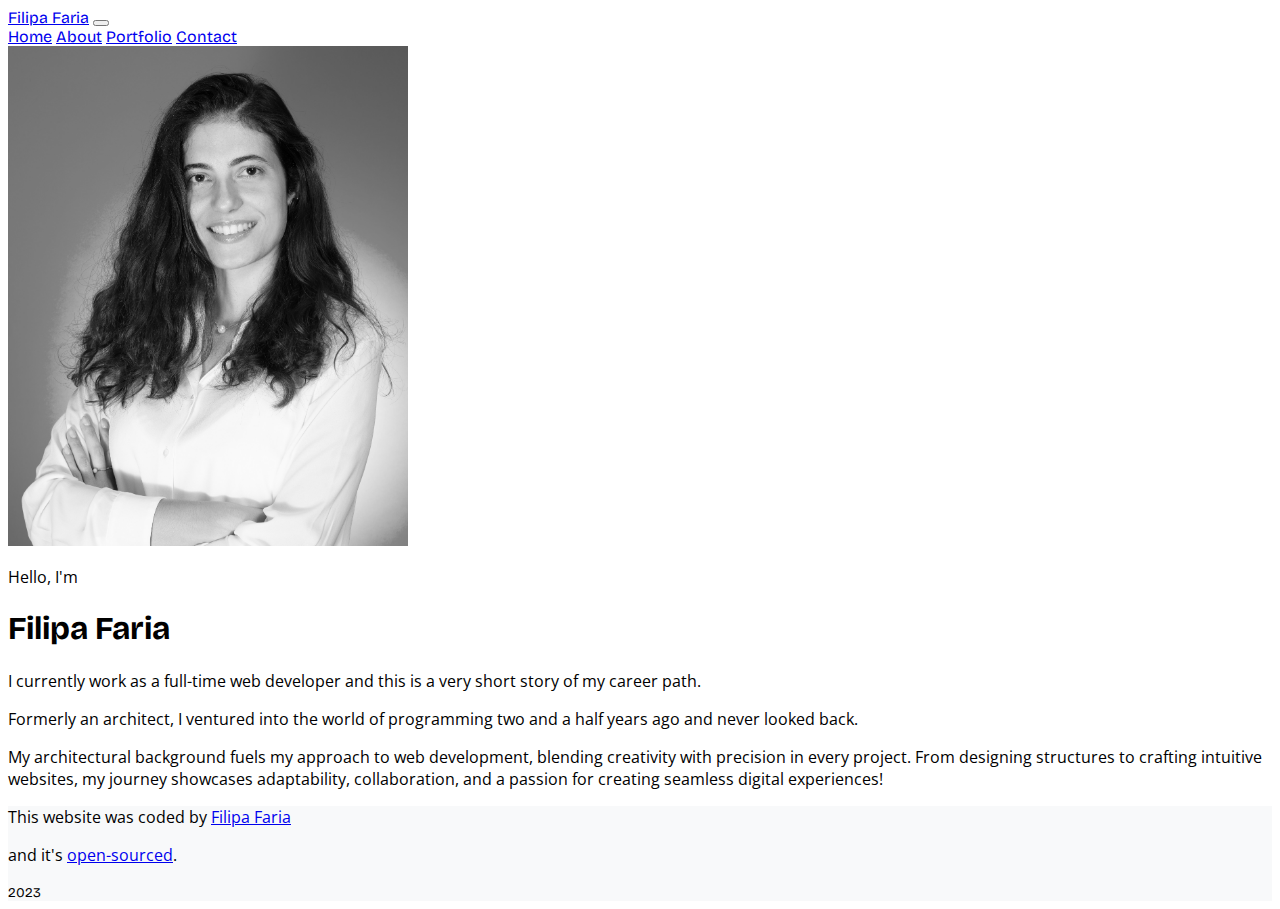
==== about.html @ d4f0f977 "updated work page" ====
<!DOCTYPE html>
<html lang="en">

<head>
    <meta charset="UTF-8">
    <meta name="viewport" content="width=device-width, initial-scale=1.0">
    <meta name="description"
        content="Unveiling Filipa's code: Pursuing Digital Excellence in Web Development. Explore my portfolio for a glimpse into a world of contemporary designs and clean code. Your online vision, brought to life.">
    <!-- Bootstrap CSS -->
    <link href="https://cdn.jsdelivr.net/npm/bootstrap@5.3.1/dist/css/bootstrap.min.css" rel="stylesheet"
        integrity="sha384-4bw+/aepP/YC94hEpVNVgiZdgIC5+VKNBQNGCHeKRQN+PtmoHDEXuppvnDJzQIu9" crossorigin="anonymous">
    <link rel="stylesheet" href="styles/style.css">
    <link rel="preconnect" href="https://fonts.googleapis.com">
    <link rel="preconnect" href="https://fonts.gstatic.com" crossorigin>
    <link
        href="https://fonts.googleapis.com/css2?family=Bricolage+Grotesque:opsz,wght@10..48,200;10..48,400;10..48,700&display=swap"
        rel="stylesheet">
    <link href="https://fonts.googleapis.com/css2?family=Open+Sans&display=swap" rel="stylesheet">
    <title>About - Filipa</title>
</head>

<body>
    <nav class="navbar navbar-expand-lg bg-light px-3 px-sm-5 sticky-top">
        <div class="container-fluid">
            <a class="navbar-brand" href="#">Filipa Faria</a>
            <button class="navbar-toggler" type="button" data-bs-toggle="collapse" data-bs-target="#navbarNavAltMarkup"
                aria-controls="navbarNavAltMarkup" aria-expanded="false" aria-label="Toggle navigation">
                <span class="navbar-toggler-icon"></span>
            </button>
            <div class="collapse navbar-collapse justify-content-end" id="navbarNavAltMarkup">
                <div class="navbar-nav text-center">
                    <a class="nav-link active" aria-current="page" href="index.html">Home</a>
                    <a class="nav-link" href="about.html">About</a>
                    <a class="nav-link" href="work.html">Portfolio</a>
                    <a class="nav-link" href="#">Contact</a>
                </div>
            </div>
        </div>
    </nav>

    <div class="container-fluid p-5">
        <div class="container">
            <di class="row">
                <div class="col-12 col-sm-6 text-center text-sm-end">
                    <img src="images/filipa-faria-photo-bw.jpg" style="max-height:500px;" class="img-fluid rounded"
                        alt="Filipa Faria">
                </div>
                <div class="col-12 col-sm-6">
                    <p class="mt-3 mt-sm-0">Hello, I'm</p>
                    <h1>Filipa Faria</h1>
                    <p class="mt-3">I currently work as a full-time web developer and this is a very short story of my
                        career path.</p>
                    <p> Formerly an architect, I ventured into the world of programming two and a half years ago and
                        never looked back. </p>
                    <p>My architectural background fuels my approach to
                        web development, blending creativity with precision in every project. From designing structures
                        to crafting
                        intuitive websites, my journey showcases adaptability, collaboration, and a passion for creating
                        seamless digital
                        experiences!</p>
                </div>
        </div>
    </div>
    </div>

    <footer>
        <div class="container-fluid p-5">
            <div class="row justify-content-center">
                <div class="col-8 col-sm-6 text-center">
                    <p class="fw-bold">
                        This website was coded by <a class="text-decoration-none"
                            href="https://www.linkedin.com/in/filipapaesdefaria/">Filipa Faria</a>
                    </p>
                    <p>
                        and it's <a class="text-decoration-none"
                            href="https://github.com/filipa-pf/portfolio-project">open-sourced</a>.
                    </p>
                    <small class="text-muted">2023</small>
                </div>
            </div>
        </div>
    </footer>

    <!-- Bootstrap JS -->
    <script src="https://cdn.jsdelivr.net/npm/bootstrap@5.3.1/dist/js/bootstrap.bundle.min.js"
        integrity="sha384-HwwvtgBNo3bZJJLYd8oVXjrBZt8cqVSpeBNS5n7C8IVInixGAoxmnlMuBnhbgrkm"
        crossorigin="anonymous"></script>
</body>

</html>
---- styles/style.css ----
:root{
    --primary-color: #d5d4d4;
    --body-font-family:'Bricolage Grotesque', sans-serif;
    --paragraph-font-family:'Open Sans', sans-serif;
}
body {
    font-family: var(--body-font-family);
}
p {
    font-family: var(--paragraph-font-family);
}
.job-title{
    font-size: 1.2em;
}
footer {
  background-color: rgba(248,249,250,1);  
}
.btn-dark-reverse{
--bs-btn-color: black !important;
--bs-btn-bg: none;
}
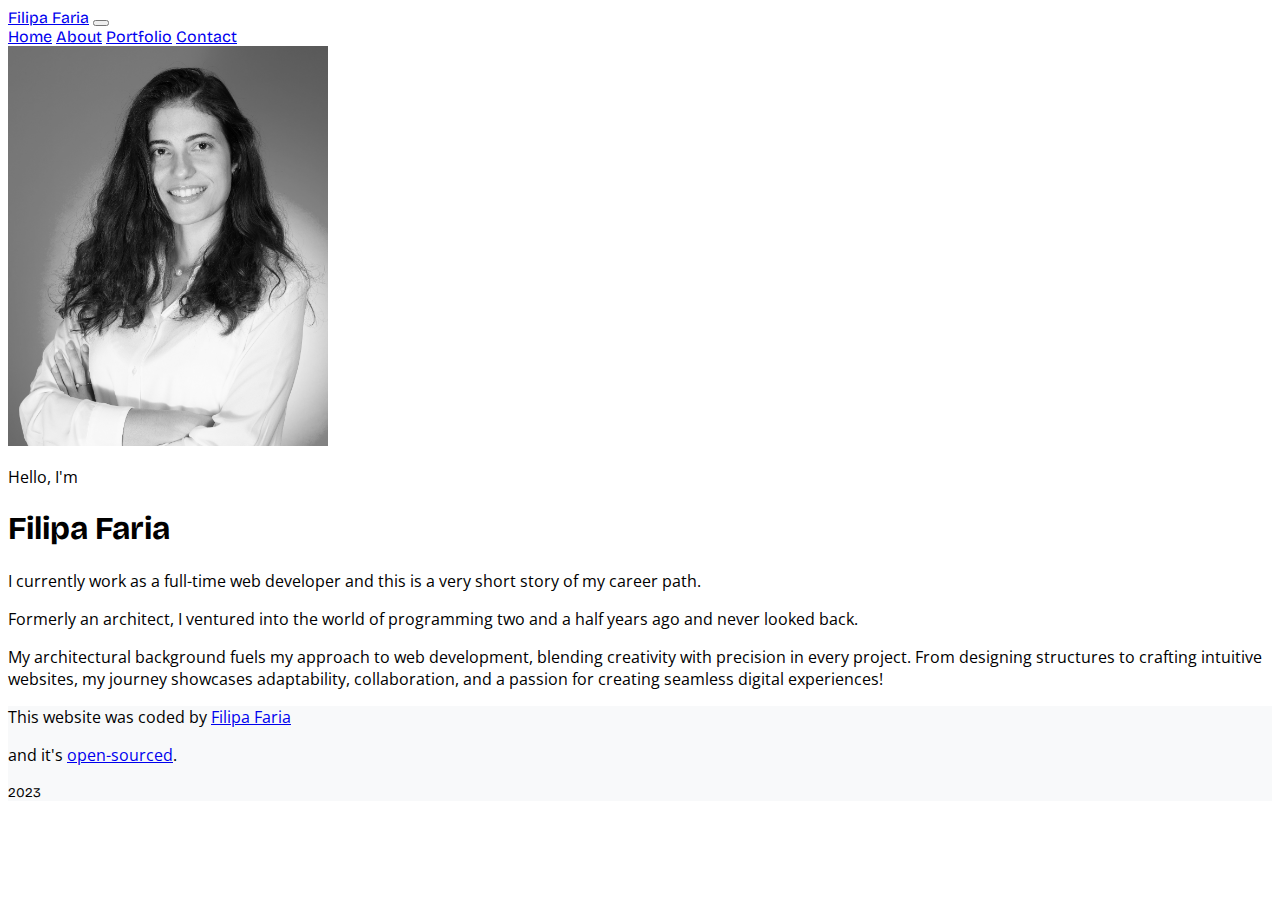
==== commit ea815647: "changed img height" ====
--- a/about.html
+++ b/about.html
@@ -31,7 +31,7 @@
                 <div class="navbar-nav text-center">
                     <a class="nav-link active" aria-current="page" href="index.html">Home</a>
                     <a class="nav-link" href="about.html">About</a>
-                    <a class="nav-link" href="work.html">Portfolio</a>
+                    <a class="nav-link" href="portfolio.html">Portfolio</a>
                     <a class="nav-link" href="#">Contact</a>
                 </div>
             </div>
@@ -42,7 +42,7 @@
         <div class="container">
             <di class="row">
                 <div class="col-12 col-sm-6 text-center text-sm-end">
-                    <img src="images/filipa-faria-photo-bw.jpg" style="max-height:500px;" class="img-fluid rounded"
+                    <img src="images/filipa-faria-photo-bw.jpg" style="max-height:400px;" class="img-fluid rounded"
                         alt="Filipa Faria">
                 </div>
                 <div class="col-12 col-sm-6">
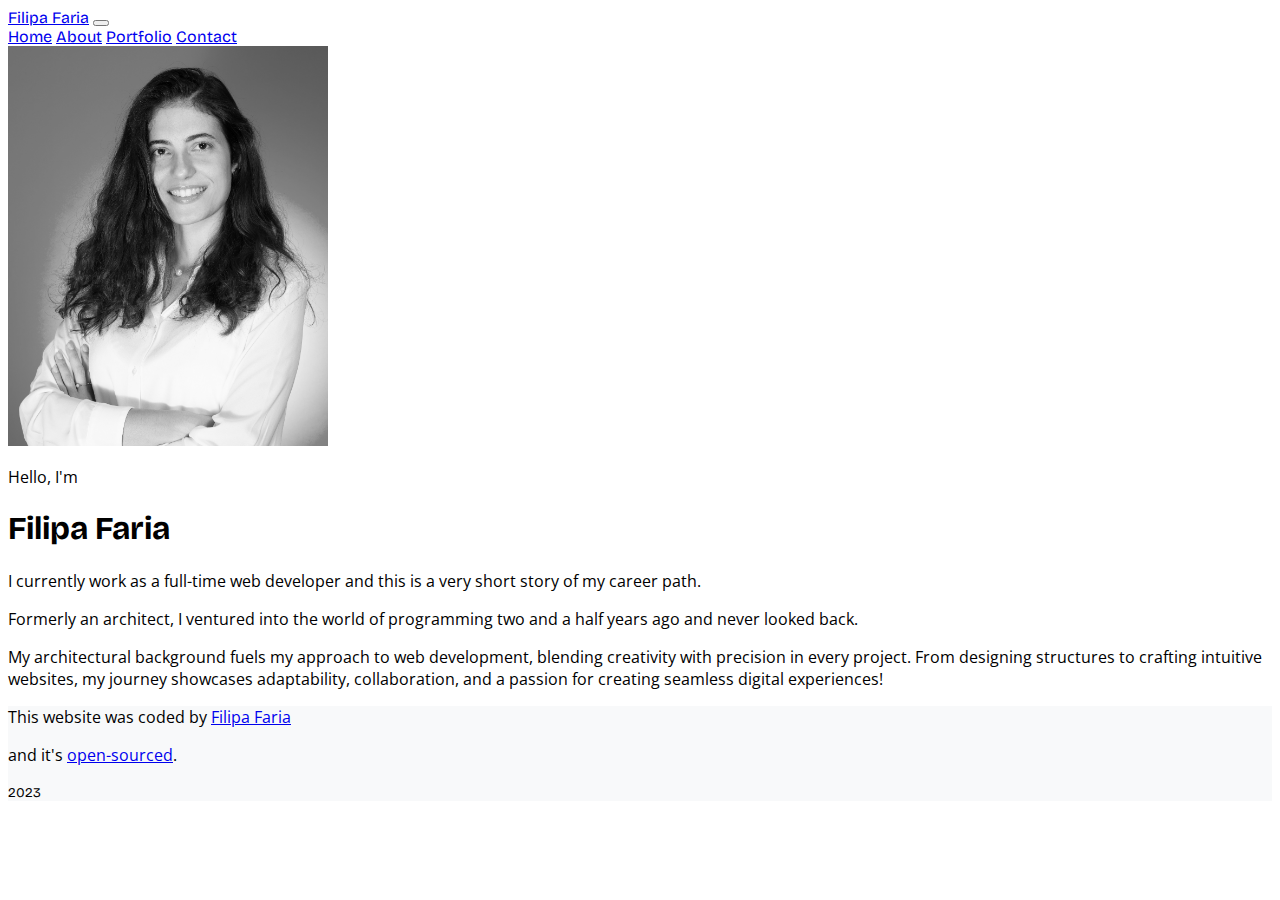
==== commit a5b62a11: "added link to home" ====
--- a/about.html
+++ b/about.html
@@ -22,7 +22,7 @@
 <body>
     <nav class="navbar navbar-expand-lg bg-light px-3 px-sm-5 sticky-top">
         <div class="container-fluid">
-            <a class="navbar-brand" href="#">Filipa Faria</a>
+            <a class="navbar-brand" href="index.html">Filipa Faria</a>
             <button class="navbar-toggler" type="button" data-bs-toggle="collapse" data-bs-target="#navbarNavAltMarkup"
                 aria-controls="navbarNavAltMarkup" aria-expanded="false" aria-label="Toggle navigation">
                 <span class="navbar-toggler-icon"></span>
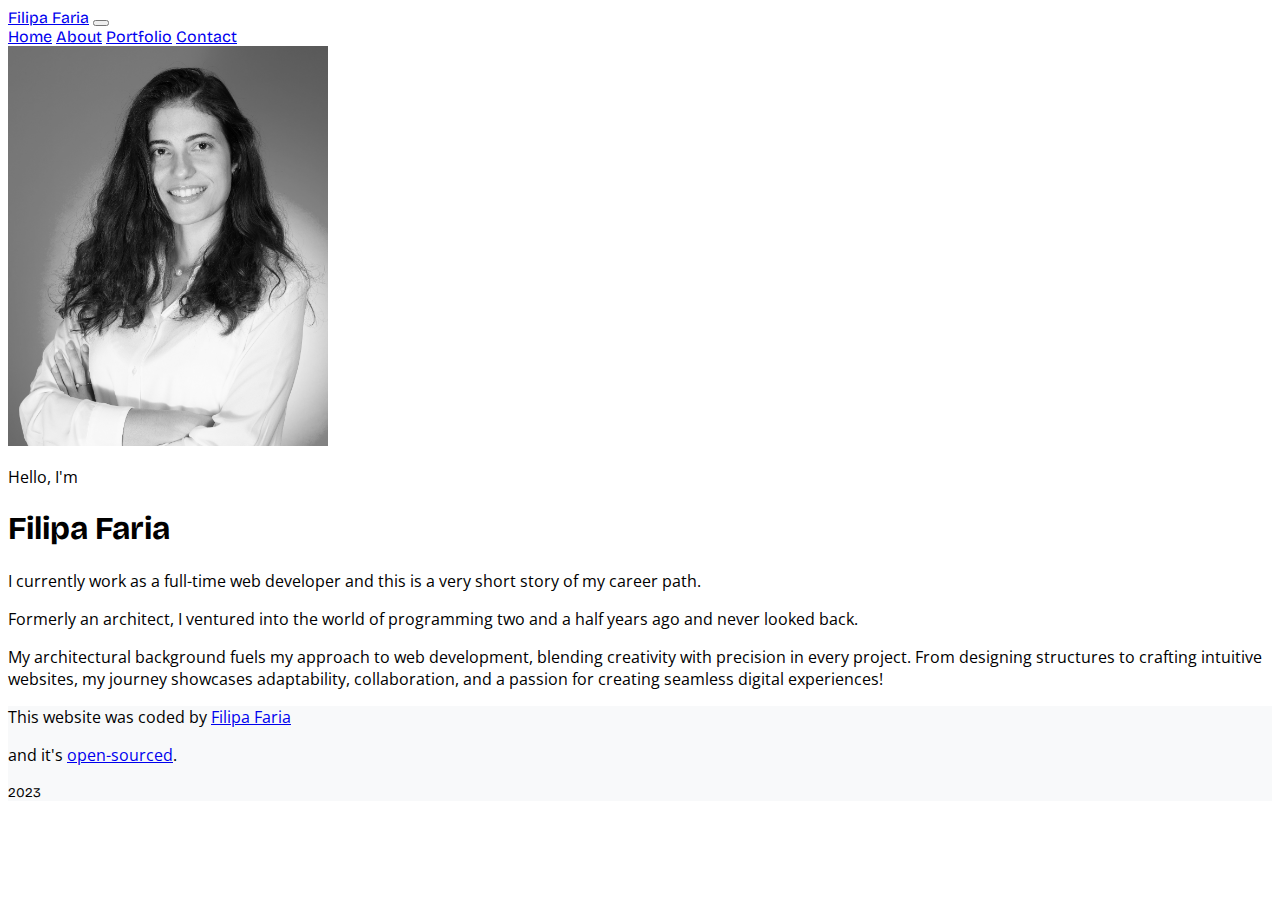
==== commit 2c265915: "changed text" ====
--- a/about.html
+++ b/about.html
@@ -29,8 +29,8 @@
             </button>
             <div class="collapse navbar-collapse justify-content-end" id="navbarNavAltMarkup">
                 <div class="navbar-nav text-center">
-                    <a class="nav-link active" aria-current="page" href="index.html">Home</a>
-                    <a class="nav-link" href="about.html">About</a>
+                    <a class="nav-link" href="index.html">Home</a>
+                    <a class="nav-link active" aria-current="page" href="about.html">About</a>
                     <a class="nav-link" href="portfolio.html">Portfolio</a>
                     <a class="nav-link" href="#">Contact</a>
                 </div>
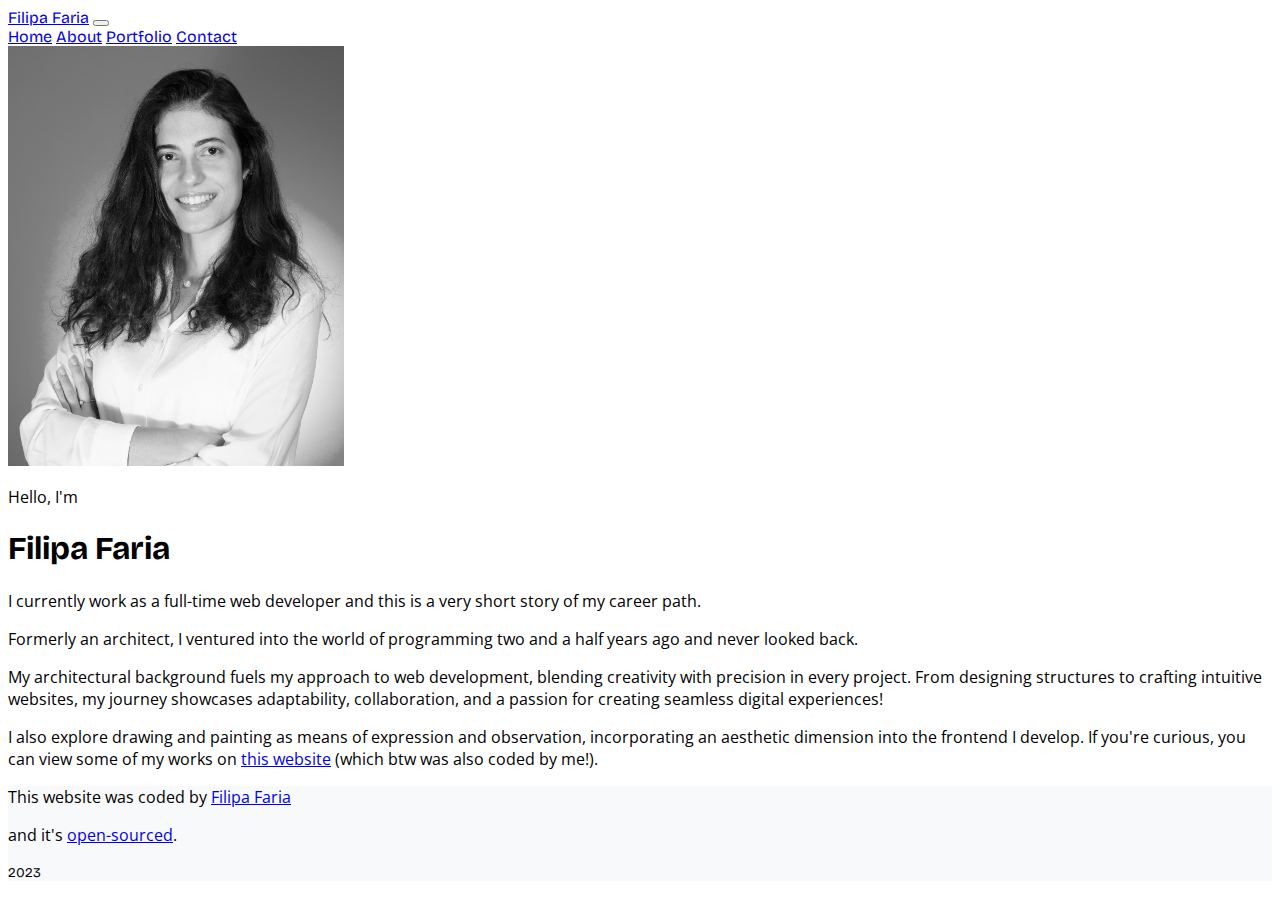
==== commit b2d3aae1: "created contact page" ====
--- a/about.html
+++ b/about.html
@@ -32,7 +32,7 @@
                     <a class="nav-link" href="index.html">Home</a>
                     <a class="nav-link active" aria-current="page" href="about.html">About</a>
                     <a class="nav-link" href="portfolio.html">Portfolio</a>
-                    <a class="nav-link" href="#">Contact</a>
+                    <a class="nav-link" href="contact.html">Contact</a>
                 </div>
             </div>
         </div>
@@ -42,7 +42,7 @@
         <div class="container">
             <di class="row">
                 <div class="col-12 col-sm-6 text-center text-sm-end">
-                    <img src="images/filipa-faria-photo-bw.jpg" style="max-height:400px;" class="img-fluid rounded"
+                    <img src="images/filipa-faria-photo-bw.jpg" style="max-height:420px;" class="img-fluid rounded"
                         alt="Filipa Faria">
                 </div>
                 <div class="col-12 col-sm-6">
@@ -58,6 +58,12 @@
                         intuitive websites, my journey showcases adaptability, collaboration, and a passion for creating
                         seamless digital
                         experiences!</p>
+                    <p>I also explore drawing and painting as means of expression and observation, incorporating an
+                        aesthetic dimension into
+                        the frontend I develop. If you're curious, you can view some of my works on <a
+                            class="text-decoration-none" href="https://www.filipapaesdefaria.com">this website</a>
+                        (which btw was also coded by me!).
+                    </p>
                 </div>
         </div>
     </div>
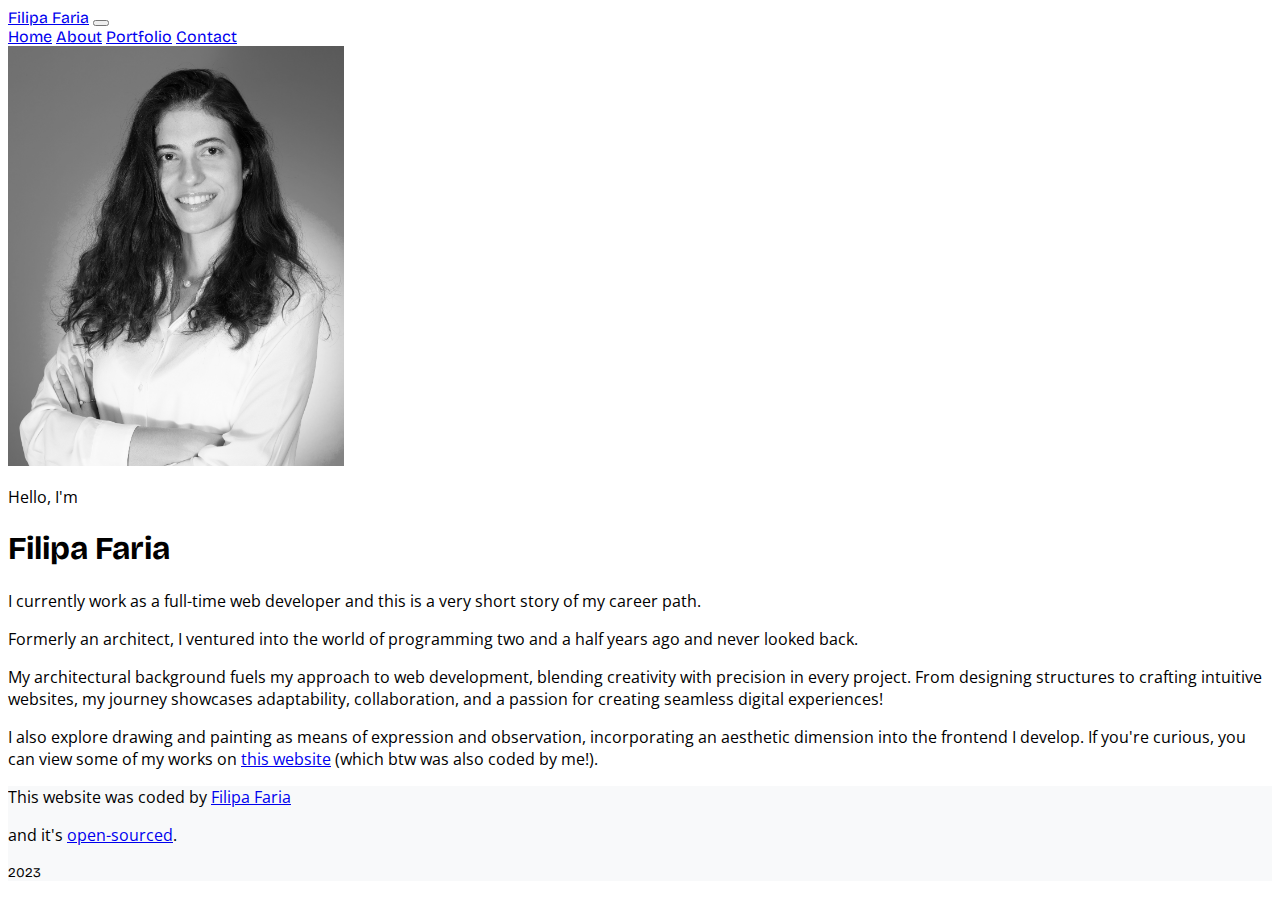
==== commit 6fe39949: "SEO navbar" ====
--- a/about.html
+++ b/about.html
@@ -29,10 +29,10 @@
             </button>
             <div class="collapse navbar-collapse justify-content-end" id="navbarNavAltMarkup">
                 <div class="navbar-nav text-center">
-                    <a class="nav-link" href="index.html">Home</a>
-                    <a class="nav-link active" aria-current="page" href="about.html">About</a>
-                    <a class="nav-link" href="portfolio.html">Portfolio</a>
-                    <a class="nav-link" href="contact.html">Contact</a>
+                    <a class="nav-link" href="index.html" title="Homepage">Home</a>
+                    <a class="nav-link active" href="about.html" aria-current="page" title="About Filipe">About</a>
+                    <a class="nav-link" href="portfolio.html" title="Filipa's Portfolio">Portfolio</a>
+                    <a class="nav-link" href="contact.html" title="Contact Filipa">Contact</a>
                 </div>
             </div>
         </div>
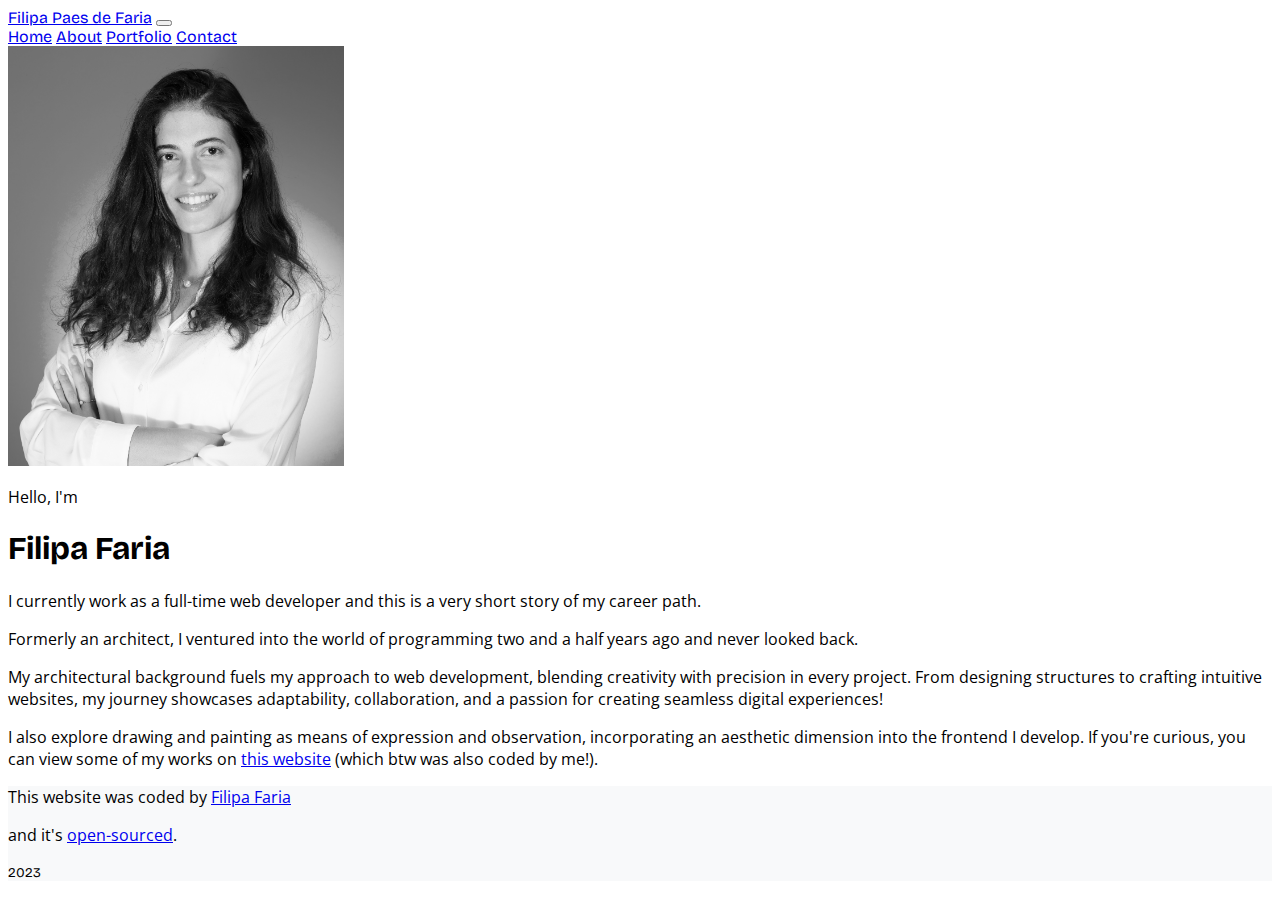
==== commit 93d24728: "changed name on navbar" ====
--- a/about.html
+++ b/about.html
@@ -22,7 +22,7 @@
 <body>
     <nav class="navbar navbar-expand-lg bg-light px-3 px-sm-5 sticky-top">
         <div class="container-fluid">
-            <a class="navbar-brand" href="index.html">Filipa Faria</a>
+            <a class="navbar-brand" href="index.html">Filipa Paes de Faria</a>
             <button class="navbar-toggler" type="button" data-bs-toggle="collapse" data-bs-target="#navbarNavAltMarkup"
                 aria-controls="navbarNavAltMarkup" aria-expanded="false" aria-label="Toggle navigation">
                 <span class="navbar-toggler-icon"></span>
